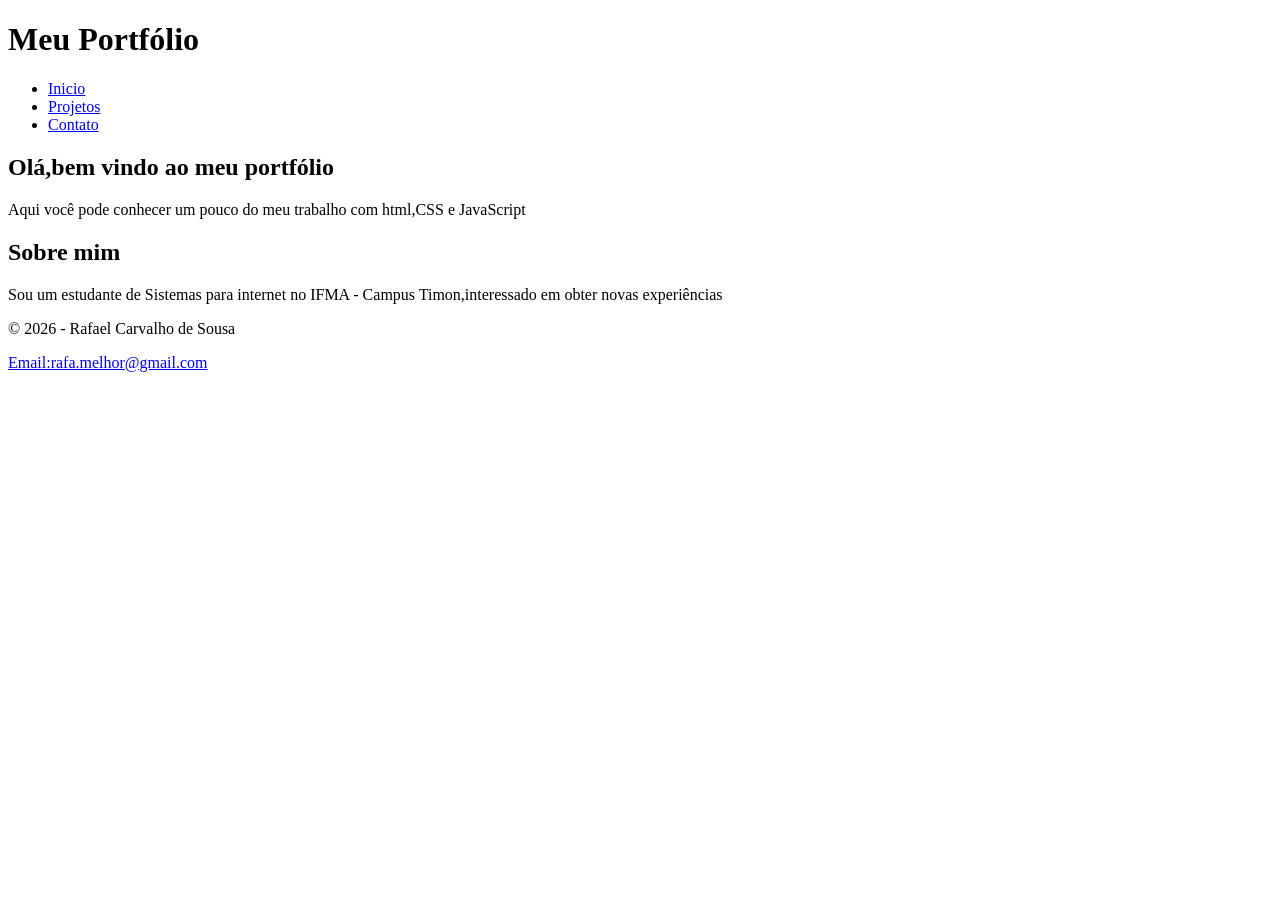
==== index.html @ dd8f0de9 "Commit correto" ====
<!DOCTYPE html>
<html lang="pt-BR">
  <head>
    <meta charset="UTF-8" />
    <meta name="viewport" content="width=device-width, initial-scale=1.0" />
    <title>Portfólio - Inicio</title>
    <link rel="stylesheet" href="style.css" />
  </head>
  <body>
    <header>
      <h1>Meu Portfólio</h1>
      <nav>
        <ul>
          <li><a href="index.html">Inicio</a></li>
          <li><a href="projeto.html">Projetos</a></li>
          <li><a href="contato.html">Contato</a></li>
        </ul>
      </nav>
    </header>
    <main>
      <section id="apresentacao">
        <h2>Olá,bem vindo ao meu portfólio</h2>
        <p>
          Aqui você pode conhecer um pouco do meu trabalho com html,CSS e
          JavaScript
        </p>
      </section>

      <section id="sobre">
        <h2>Sobre mim</h2>
        <p>
          Sou um estudante de Sistemas para internet no IFMA - Campus
          Timon,interessado em obter novas experiências
        </p>
      </section>
    </main>

    <footer>
      <p>© 2026 - Rafael Carvalho de Sousa</p>
      <a href="#">Email:rafa.melhor@gmail.com</a>
    </footer>

    <script src="script.js"></script>
  </body>
</html>
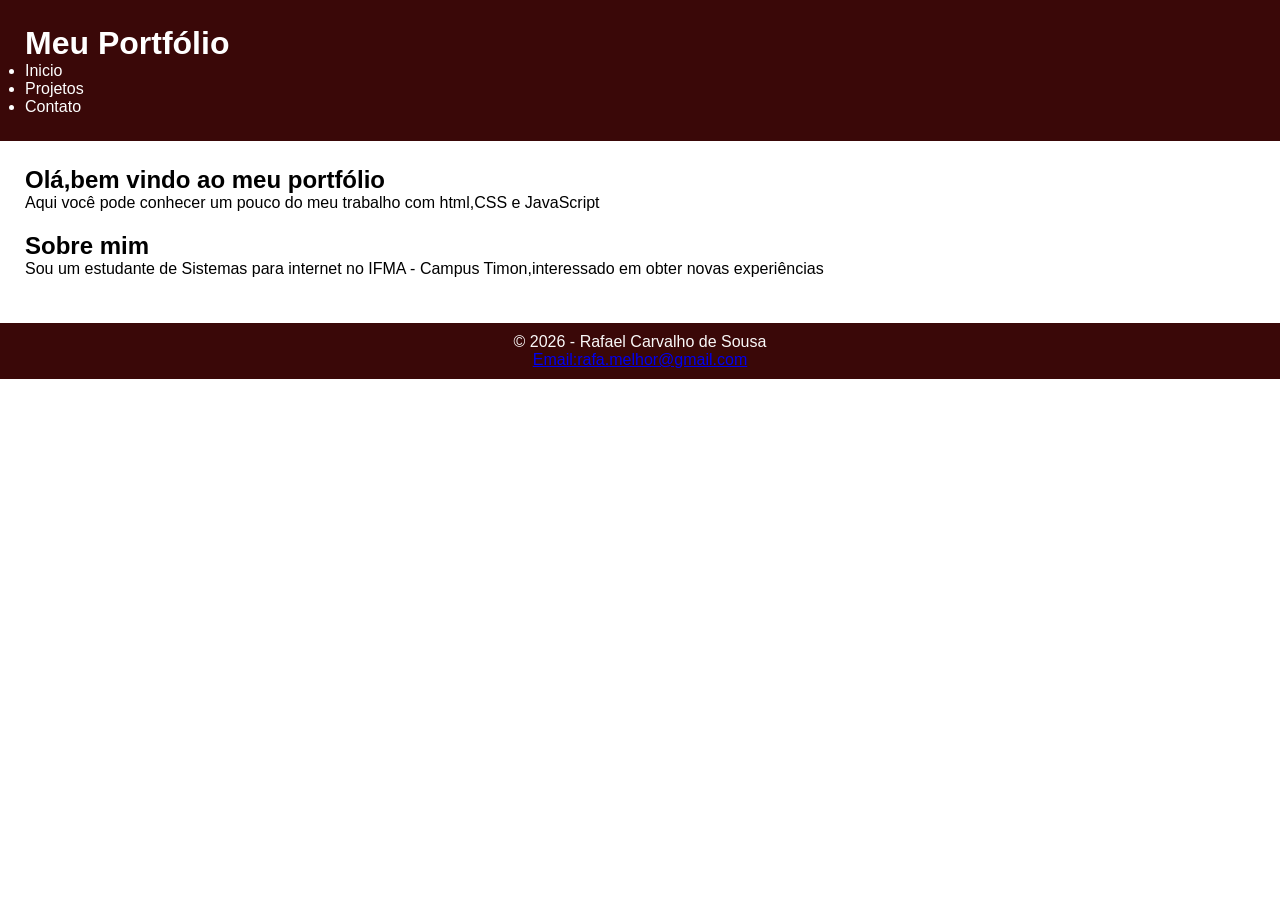
==== commit 7925cc0b: "Criado a estilização da pagina" ====
--- a/index.html
+++ b/index.html
@@ -2,9 +2,8 @@
 <html lang="pt-BR">
   <head>
     <meta charset="UTF-8" />
-    <meta name="viewport" content="width=device-width, initial-scale=1.0" />
     <title>Portfólio - Inicio</title>
-    <link rel="stylesheet" href="style.css" />
+    <link rel="stylesheet" href="css/port.css" />
   </head>
   <body>
     <header>
--- a/css/port.css
+++ b/css/port.css
@@ -0,0 +1,46 @@
+* {
+    margin: 0;
+    padding: 0;
+    box-sizing: border-box;
+}
+
+body {
+    font-family: 'Segoe UI', 'Segoe UI', Tahoma, Geneva, Verdana, sans-serif;
+ ;
+
+}
+
+header {
+    background: #3a0808;
+    color: white;
+    padding: 25px;
+
+}
+
+nav a {
+    color: white;
+    text-decoration: none;
+}
+
+main {
+    padding: 25px;
+}
+
+section{
+    margin-bottom: 20px;
+
+}
+
+button {
+    padding: 8px 15px;
+    cursor: pointer;
+
+}
+
+footer {
+    background: #3a0808;
+    color: rgb(250, 249, 249);
+    text-align: center;
+    padding: 10px;
+}
+
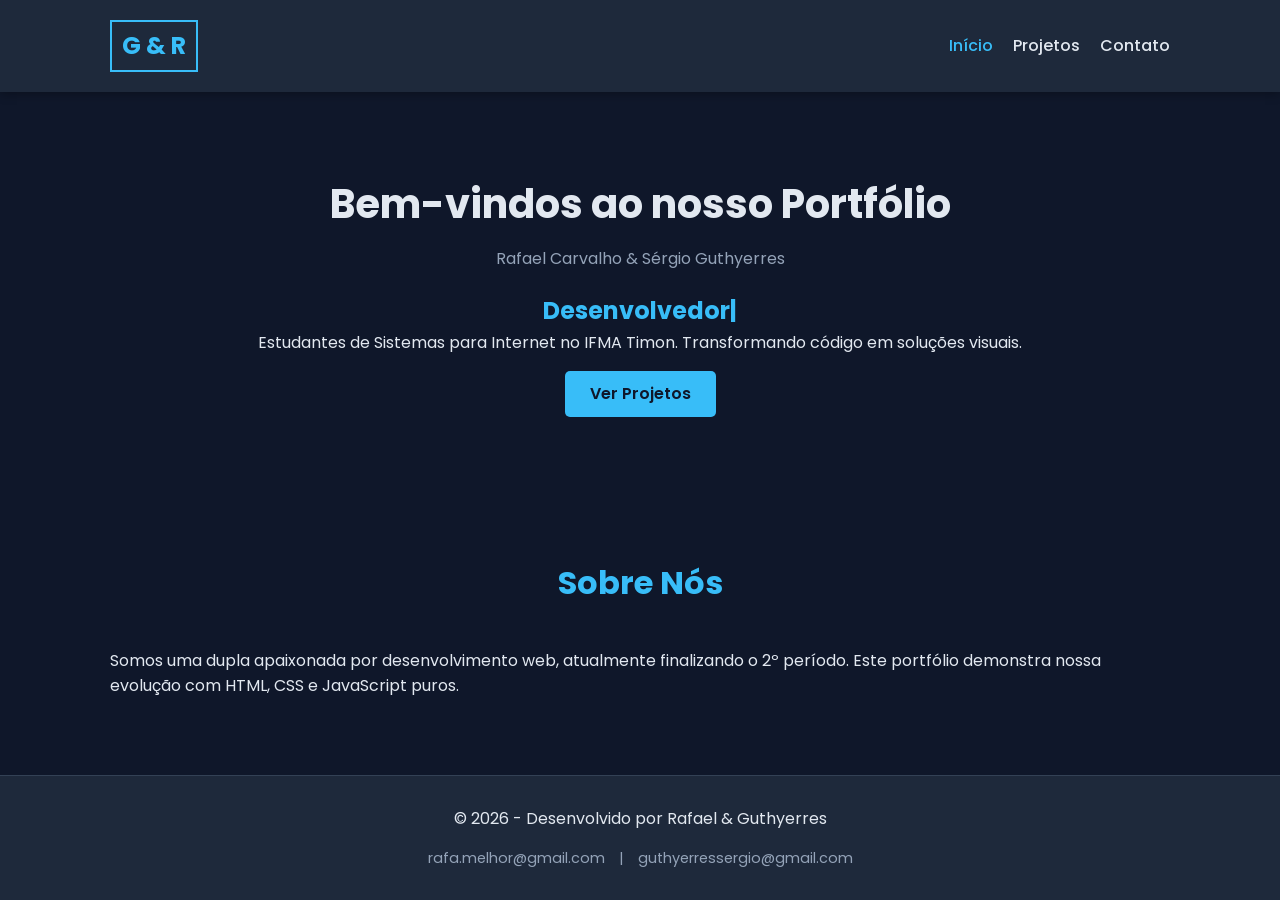
==== commit 607e4993: "Att guthyerres" ====
--- a/index.html
+++ b/index.html
@@ -2,43 +2,60 @@
 <html lang="pt-BR">
   <head>
     <meta charset="UTF-8" />
-    <title>Portfólio - Inicio</title>
+    <meta name="viewport" content="width=device-width, initial-scale=1.0" />
+    <title>Portfólio | Início</title>
+    <link href="https://fonts.googleapis.com/css2?family=Poppins:wght@300;400;600&display=swap" rel="stylesheet">
     <link rel="stylesheet" href="css/port.css" />
   </head>
   <body>
-    <header>
-      <h1>Meu Portfólio</h1>
-      <nav>
-        <ul>
-          <li><a href="index.html">Inicio</a></li>
-          <li><a href="projeto.html">Projetos</a></li>
-          <li><a href="contato.html">Contato</a></li>
-        </ul>
-      </nav>
+    <header class="main-header">
+      <div class="container header-content">
+        <h1 class="logo">G & R</h1>
+        <nav>
+          <ul class="nav-bar">
+            <li><a class="link active" href="index.html">Início</a></li>
+            <li><a class="link" href="projeto.html">Projetos</a></li>
+            <li><a class="link" href="contato.html">Contato</a></li>
+          </ul>
+        </nav>
+      </div>
     </header>
+
     <main>
-      <section id="apresentacao">
-        <h2>Olá,bem vindo ao meu portfólio</h2>
-        <p>
-          Aqui você pode conhecer um pouco do meu trabalho com html,CSS e
-          JavaScript
-        </p>
+      <section id="apresentacao" class="hero">
+        <div class="container">
+          <h2>Bem-vindos ao nosso Portfólio</h2>
+          <h4>Rafael Carvalho & Sérgio Guthyerres</h4>
+          <h3 class="typing-effect"></h3>
+          <p class="paragrafo">
+            Estudantes de Sistemas para Internet no IFMA Timon.
+            Transformando código em soluções visuais.
+          </p>
+          <a href="projeto.html" class="btn">Ver Projetos</a>
+        </div>
       </section>
 
-      <section id="sobre">
-        <h2>Sobre mim</h2>
-        <p>
-          Sou um estudante de Sistemas para internet no IFMA - Campus
-          Timon,interessado em obter novas experiências
-        </p>
+      <section id="sobre" class="section-padding">
+        <div class="container">
+          <h2 class="section-title">Sobre Nós</h2>
+          <p class="paragrafo">
+            Somos uma dupla apaixonada por desenvolvimento web, atualmente finalizando o 2º período.
+            Este portfólio demonstra nossa evolução com HTML, CSS e JavaScript puros.
+          </p>
+        </div>
       </section>
     </main>
 
     <footer>
-      <p>© 2026 - Rafael Carvalho de Sousa</p>
-      <a href="#">Email:rafa.melhor@gmail.com</a>
+      <div class="container footer-content">
+        <p>© 2026 - Desenvolvido por Rafael & Guthyerres</p>
+        <div class="emails">
+          <a href="mailto:rafa.melhor@gmail.com">rafa.melhor@gmail.com</a>
+          <span class="separator">|</span>
+          <a href="mailto:guthyerressergio@gmail.com">guthyerressergio@gmail.com</a>
+        </div>
+      </div>
     </footer>
-
     <script src="script.js"></script>
   </body>
 </html>
--- a/css/port.css
+++ b/css/port.css
@@ -1,46 +1,256 @@
+/*Variáveis e Reset*/
+:root {
+  --primary-color: #0f172a; /* Azul escuro fundo */
+  --secondary-color: #1e293b; /* Azul fundo cards/header */
+  --accent-color: #38bdf8; /* Ciano destaque */
+  --text-color: #e2e8f0; /* Texto claro */
+  --text-muted: #94a3b8; /* Texto secundário */
+  --font-main: 'Poppins', sans-serif;
+}
+
 * {
-    margin: 0;
-    padding: 0;
-    box-sizing: border-box;
+  margin: 0;
+  padding: 0;
+  box-sizing: border-box;
 }
 
 body {
-    font-family: 'Segoe UI', 'Segoe UI', Tahoma, Geneva, Verdana, sans-serif;
- ;
-
-}
-
-header {
-    background: #3a0808;
-    color: white;
-    padding: 25px;
-
-}
-
-nav a {
-    color: white;
-    text-decoration: none;
-}
-
-main {
-    padding: 25px;
-}
-
-section{
-    margin-bottom: 20px;
-
-}
-
-button {
-    padding: 8px 15px;
-    cursor: pointer;
-
-}
-
+  font-family: var(--font-main);
+  background-color: var(--primary-color);
+  color: var(--text-color);
+  line-height: 1.6;
+  display: flex;
+  flex-direction: column;
+  min-height: 100vh; /* Garante que o footer fique lá embaixo */
+}
+
+a {
+  text-decoration: none;
+  color: inherit;
+  transition: 0.3s;
+}
+
+ul {
+  list-style: none;
+}
+
+/*Layout Utilitários*/
+.container {
+  max-width: 1100px;
+  margin: 0 auto;
+  padding: 0 20px;
+}
+
+.section-padding {
+  padding: 60px 0;
+}
+
+.section-title {
+  text-align: center;
+  margin-bottom: 40px;
+  font-size: 2rem;
+  color: var(--accent-color);
+}
+
+/*Header*/
+.main-header {
+  background-color: var(--secondary-color);
+  padding: 20px 0;
+  box-shadow: 0 2px 10px rgba(0,0,0,0.3);
+  position: sticky; /* Menu fica fixo ao rolar */
+  top: 0;
+  z-index: 100;
+}
+
+.header-content {
+  display: flex;
+  justify-content: space-between;
+  align-items: center;
+}
+
+.logo {
+  font-size: 1.5rem;
+  font-weight: 700;
+  color: var(--accent-color);
+  border: 2px solid var(--accent-color);
+  padding: 5px 10px;
+}
+
+.nav-bar {
+  display: flex;
+  gap: 20px;
+}
+
+.nav-bar a {
+  font-weight: 500;
+}
+
+.nav-bar a:hover,
+.nav-bar a.active {
+  color: var(--accent-color);
+}
+
+/*Hero Section (Início)*/
+.hero {
+  text-align: center;
+  padding: 80px 0;
+  background: linear-gradient(rgba(15, 23, 42, 0.9), rgba(15, 23, 42, 0.9)),
+              url('https://source.unsplash.com/random/1600x900/?code') no-repeat center/cover;
+}
+
+.hero h2 {
+  font-size: 2.5rem;
+  margin-bottom: 10px;
+}
+
+.hero h4 {
+  color: var(--text-muted);
+  font-weight: 400;
+  margin-bottom: 20px;
+}
+
+/*Botões*/
+.btn {
+  display: inline-block;
+  background-color: var(--accent-color);
+  color: var(--primary-color);
+  padding: 10px 25px;
+  border-radius: 5px;
+  font-weight: 600;
+  border: none;
+  cursor: pointer;
+  margin-top: 15px;
+}
+
+.btn:hover {
+  background-color: #fff;
+  transform: translateY(-2px);
+}
+
+/*Grid de Projetos*/
+.projects-grid {
+  display: grid;
+  /* Cria colunas automáticas, no mínimo 300px, se sobrar espaço divide igualmente */
+  grid-template-columns: repeat(auto-fit, minmax(280px, 1fr));
+  gap: 30px;
+}
+
+.card-projeto {
+  background-color: var(--secondary-color);
+  padding: 25px;
+  border-radius: 8px;
+  border-top: 4px solid var(--accent-color);
+  transition: transform 0.3s ease;
+}
+
+.card-projeto:hover {
+  transform: translateY(-5px);
+}
+
+.card-projeto h3 {
+  margin-bottom: 10px;
+}
+
+.link-projeto {
+  display: inline-block;
+  margin-top: 15px;
+  color: var(--accent-color);
+  font-size: 0.9rem;
+  font-weight: bold;
+}
+
+/*Formulário */
+.contato-wrapper {
+  max-width: 600px;
+  margin: 0 auto;
+}
+
+.form-contato {
+  background-color: var(--secondary-color);
+  padding: 30px;
+  border-radius: 10px;
+}
+
+.input-group {
+  margin-bottom: 20px;
+}
+
+.input-group label {
+  display: block;
+  margin-bottom: 8px;
+  color: var(--text-muted);
+}
+
+.input-group input,
+.input-group textarea {
+  width: 100%;
+  padding: 12px;
+  border-radius: 5px;
+  border: 1px solid #334155;
+  background-color: var(--primary-color);
+  color: white;
+  font-family: inherit;
+}
+
+.input-group input:focus,
+.input-group textarea:focus {
+  outline: none;
+  border-color: var(--accent-color);
+}
+
+/*Footer*/
 footer {
-    background: #3a0808;
-    color: rgb(250, 249, 249);
-    text-align: center;
-    padding: 10px;
-}
-
+  background-color: var(--secondary-color);
+  padding: 30px 0;
+  margin-top: auto; /* Empurra footer para baixo se o conteúdo for pouco */
+  text-align: center;
+  border-top: 1px solid #334155;
+}
+
+.footer-content {
+  display: flex;
+  flex-direction: column;
+  gap: 15px;
+  align-items: center;
+}
+
+.emails {
+  font-size: 0.9rem;
+  color: var(--text-muted);
+}
+
+.emails a:hover {
+  color: var(--accent-color);
+}
+
+.separator {
+  margin: 0 10px;
+}
+
+/*Responsividade (Celular) */
+@media (max-width: 768px) {
+  .header-content {
+    flex-direction: column;
+    gap: 15px;
+  }
+
+  .hero h2 {
+    font-size: 2rem;
+  }
+}
+/*Efeitinho de digitar*/
+.typing-effect {
+    font-size: 1.5rem;
+    color: var(--accent-color);
+    min-height: 1.6em; /* Reserva espaço para não pular a tela */
+}
+
+.typing-effect::after {
+    content: '|';
+    animation: piscar 0.7s infinite;
+}
+
+@keyframes piscar {
+    0%, 100% { opacity: 1; }
+    50% { opacity: 0; }
+}
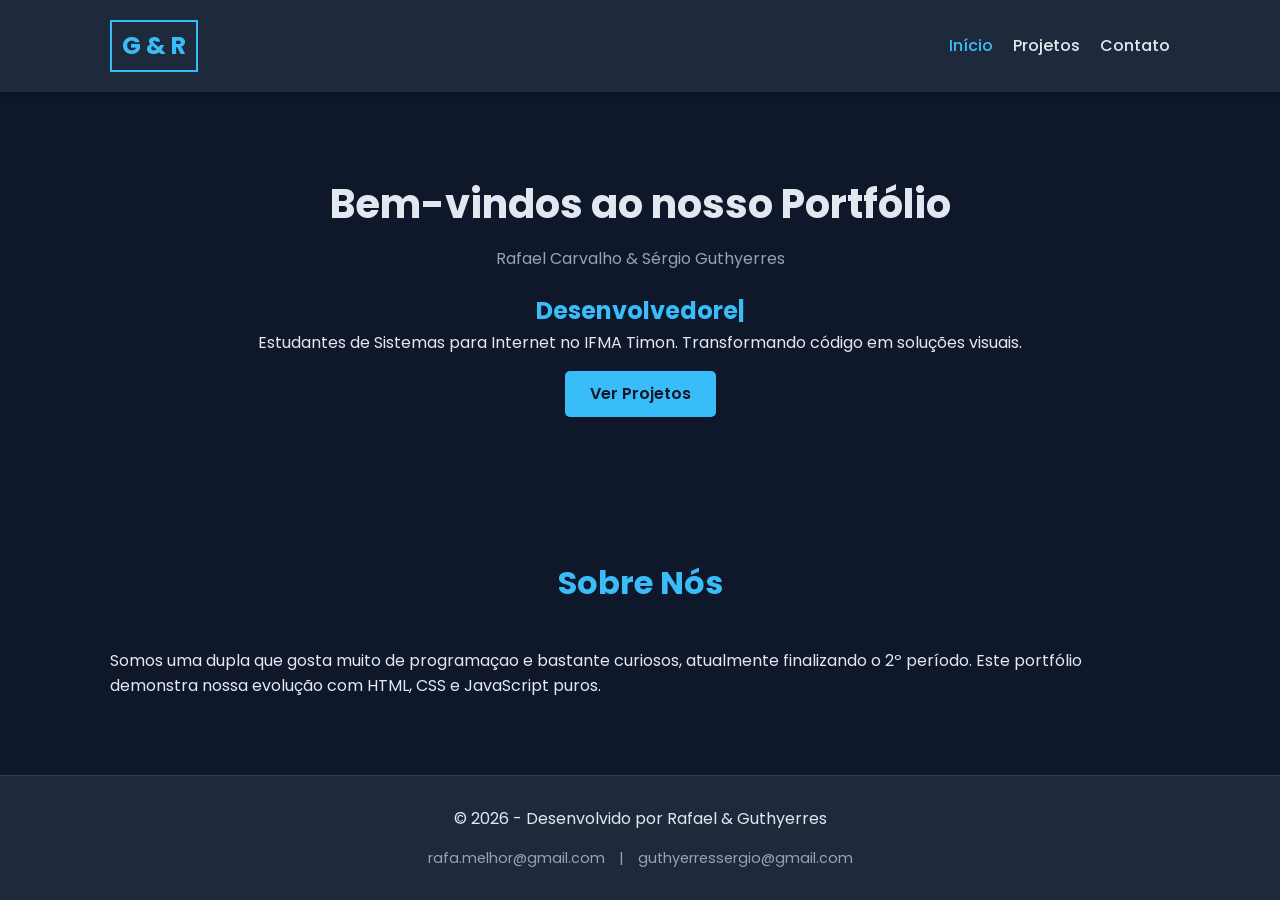
==== commit 68c1c221: "melhorei um texto no inicio" ====
--- a/index.html
+++ b/index.html
@@ -39,7 +39,7 @@
         <div class="container">
           <h2 class="section-title">Sobre Nós</h2>
           <p class="paragrafo">
-            Somos uma dupla apaixonada por desenvolvimento web, atualmente finalizando o 2º período.
+            Somos uma dupla que gosta muito de programaçao e bastante curiosos, atualmente finalizando o 2º período.
             Este portfólio demonstra nossa evolução com HTML, CSS e JavaScript puros.
           </p>
         </div>
